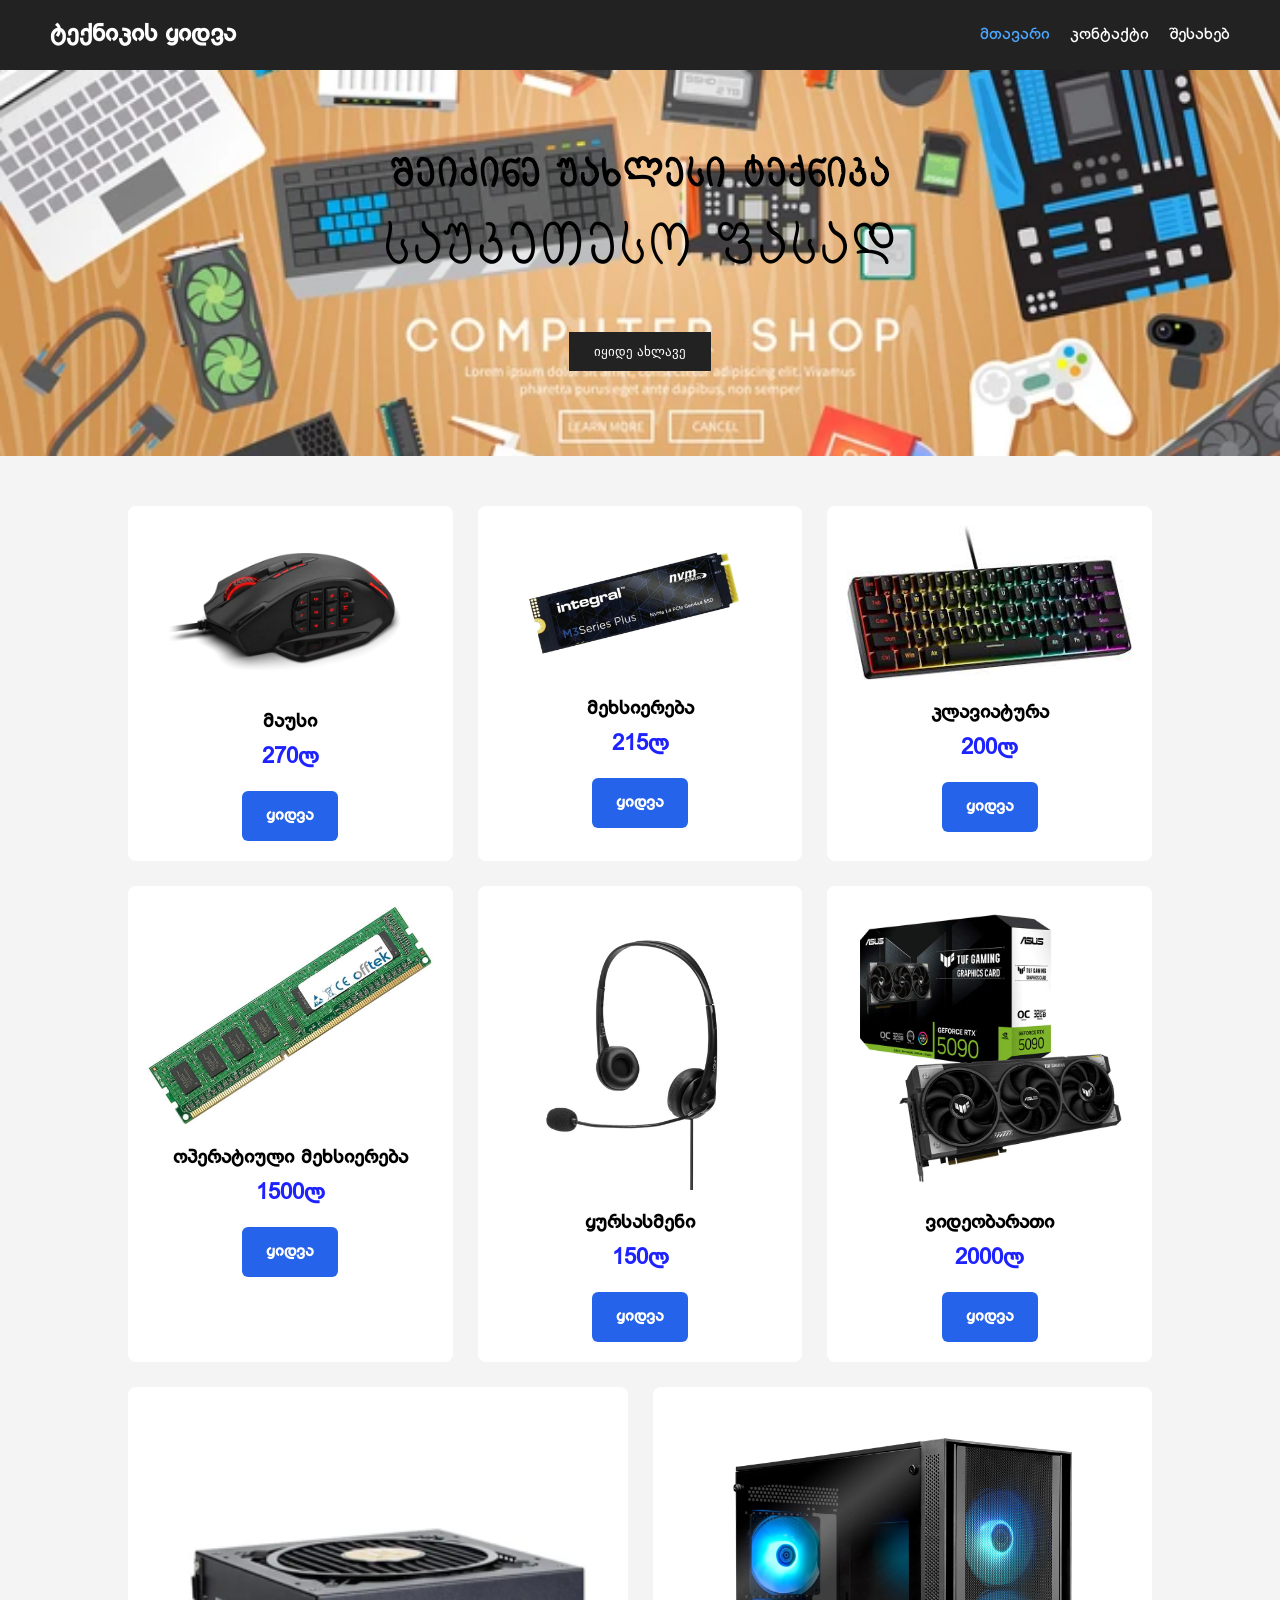
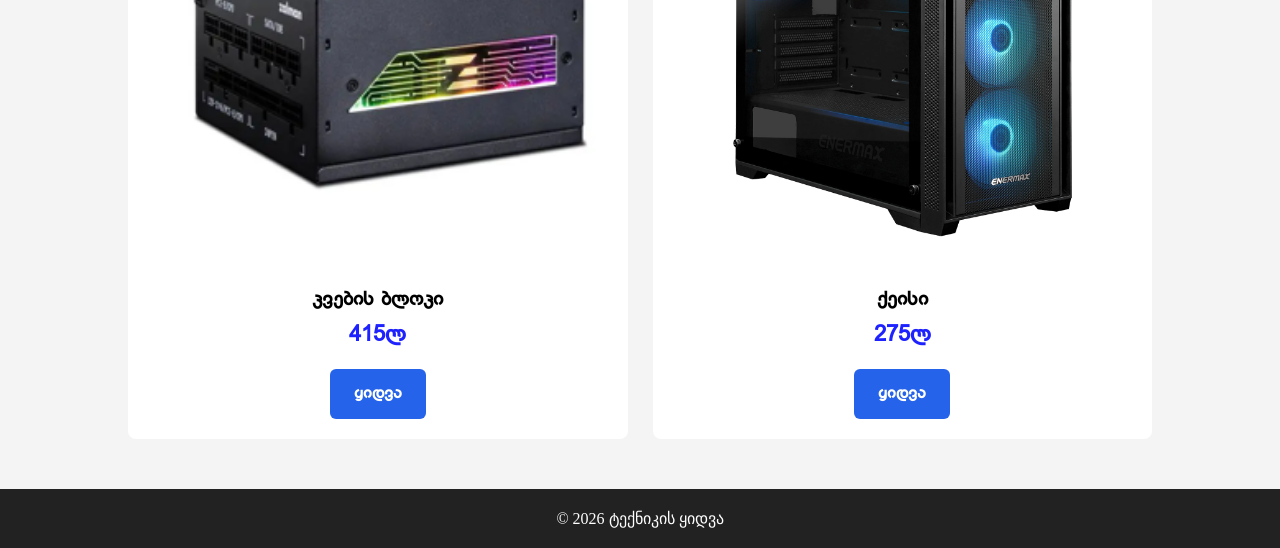
==== webb/index.html @ 62d89761 "Add files via upload" ====
<!DOCTYPE html>
<html lang="en">
<head>
    <meta charset="UTF-8">
    <meta name="viewport" content="width=device-width, initial-scale=1.0">
    <title>ტექნიკის ყიდვა</title>
    <link rel="stylesheet" href="style.css">
</head>
<body>

    <nav>
        <h2><a href="index.html">ტექნიკის ყიდვა</a></h2>

        <ul>
            <li><a class="active" href="index.html">მთავარი</a></li>
            <li><a href="contact.html">კონტაქტი</a></li>
            <li><a href="about.html">შესახებ</a></li>
        </ul>
    </nav>

    <div class="baneri">
        <h1>შეიძინე უახლესი ტექნიკა</h1>
        <p>საუკეთესო ფასად</p>
        <button>იყიდე ახლავე</button>
    </div>


    <div class="products">

        <div class="product">
            <img src="images/mice.webp" alt="mice">
            <h3>მაუსი</h3>
            <p>270ლ</p>
            <a href="contact.html" class="btn">ყიდვა</a>
        </div>

       <div class="product">
            <img src="images/ssd.webp" alt=""ssd>
            <h3>მეხსიერება</h3>
            <p>215ლ</p>
            <a href="contact.html" class="btn">ყიდვა</a>
        </div>
        <div class="product">
            <img src="images/keyboard.jpg" alt="keyboard">
            <h3>კლავიატურა</h3>
            <p>200ლ</p>
            <a href="contact.html" class="btn">ყიდვა</a>
        </div>
        <div class="product">
            <img src="images/rams.jpg" alt="rams">
            <h3>ოპერატიული მეხსიერება</h3>
            <p>1500ლ</p>
            <a href="contact.html" class="btn">ყიდვა</a>
        </div>
        <div class="product">
            <img src="images/headset.jpg" alt="headset">
            <h3>ყურსასმენი</h3>
            <p>150ლ</p>
            <a href="contact.html" class="btn">ყიდვა</a>
        </div>



        <div class="product">
            <img src="images/graphics_card2.webp" alt="graphics_card2">
            <h3>ვიდეობარათი</h3>
            <p>2000ლ</p>
            <a href="contact.html" class="btn">ყიდვა</a>
        </div>






        <div class="product">
            <img src="images/psu.png" alt="psu">
            <h3>კვების ბლოკი</h3>
            <p>415ლ</p>
            <a href="contact.html" class="btn">ყიდვა</a>
        </div>
        <div class="product">
            <img src="images/case.webp" alt="case">
            <h3>ქეისი</h3>
            <p>275ლ</p>
            <a href="contact.html" class="btn">ყიდვა</a>
        </div>

    </div>

</body>
<footer>
    <p>© 2026 ტექნიკის ყიდვა</p>
</footer>

</html>
---- webb/style.css ----
*{

    margin:0;
    padding:0;
    box-sizing:border-box;
}
@font-face {
  font-family: "pirveli";
  src: url(fonts/bpg_boxo-boxo.ttf);
}
@font-face {
  font-family: "meore";
  src: url(fonts/alk-life-webfont.ttf);
}

body{
    background:#f4f4f4;

}

nav{
    background:#222;
    color:white;
    padding:20px 50px;
    font-family: "pirveli";
    position: sticky;
    top: 0;
    z-index: 100;
    display:flex;
    justify-content:space-between;
    align-items:center;
}

nav ul{
    list-style:none;
    display:flex;
    gap:20px;
}

nav a{
    text-decoration:none;
    color:white;
}
nav a:hover{
    color: rgb(23, 71, 202);
}

.baneri{
    font-family: "meore";
    text-align:center;
    padding:80px 20px;
    font-size: 60px;
    background-image: 
    url("images/bc_image.webp");

    background-size:cover;
    background-position:center;
    color:white;
}


.baneri h1{
    color: #000000;
    margin-bottom:10px;
    font-size:40px;
}

.baneri p{
    color: #000000;
    margin-bottom:20px;
}

.baneri button{
    padding:12px 25px;
    border:none;
    background:#222;
    color:white;
    cursor:pointer;
}

.active{
    color:#4da6ff;
}

.iframe{
  display: flex;
  flex-wrap: wrap;
  gap: 50px;
  padding: 20px;
}

.products{
    font-family: "pirveli";
    width:80%;
    margin:50px auto;
    display:flex;
    flex-wrap:wrap;
    gap:25px;
}


.product{
    background:white;
    padding:20px;
    text-align:center;
    border-radius:8px;
    flex: 1;
    min-width: 300px;
    transition: 0.3s;
}

.product img{
    width:100%;
    margin-bottom:15px;
}
.product :hover{
    transform: translateY(-8px);
    
}
.product h3{
    margin-bottom:10px;
}

.product p{
    color:#1e22ff;
    font-size:22px;
    font-weight:bold;
}

footer{
    background:#222;
    color:white;
    text-align:center;
    padding:20px;
}

.btn{
    display:inline-block;
    background-color:#2563eb;
    color:white;
    text-decoration:none;
    padding:15px 24px;
    border-radius:6px;
    font-weight:bold;
    margin-top: 20px;
}

.btn:hover{
    background-color:#1d4ed8;
}
.container{
    width:800px;
    margin:80px auto;
    padding:30px;
    background:#39ad5c;
    border-radius:12px;
    box-shadow:0 10px 30px;
}

.container h1{
    margin-bottom:20px;
    font-size:32px;
    color:#60a5fa;
}

.container p{
    color:#cbd5e1;
}
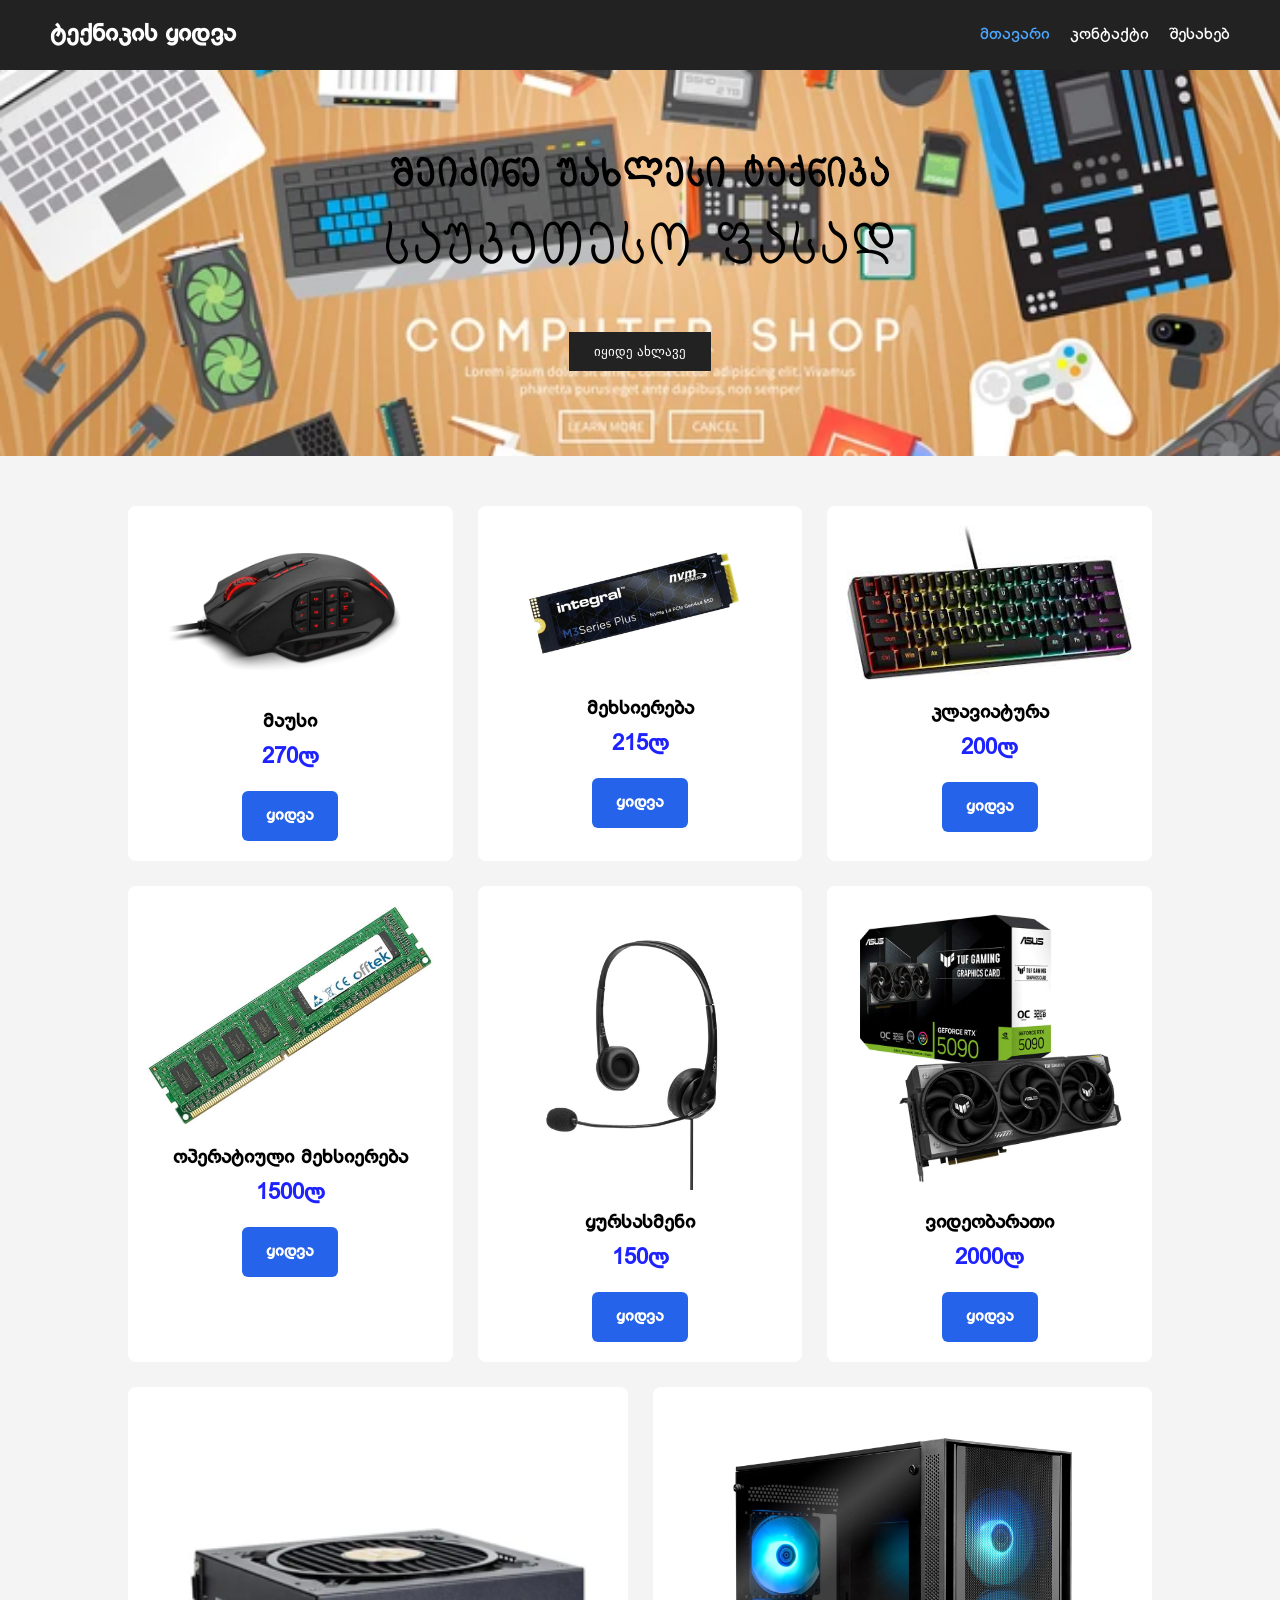
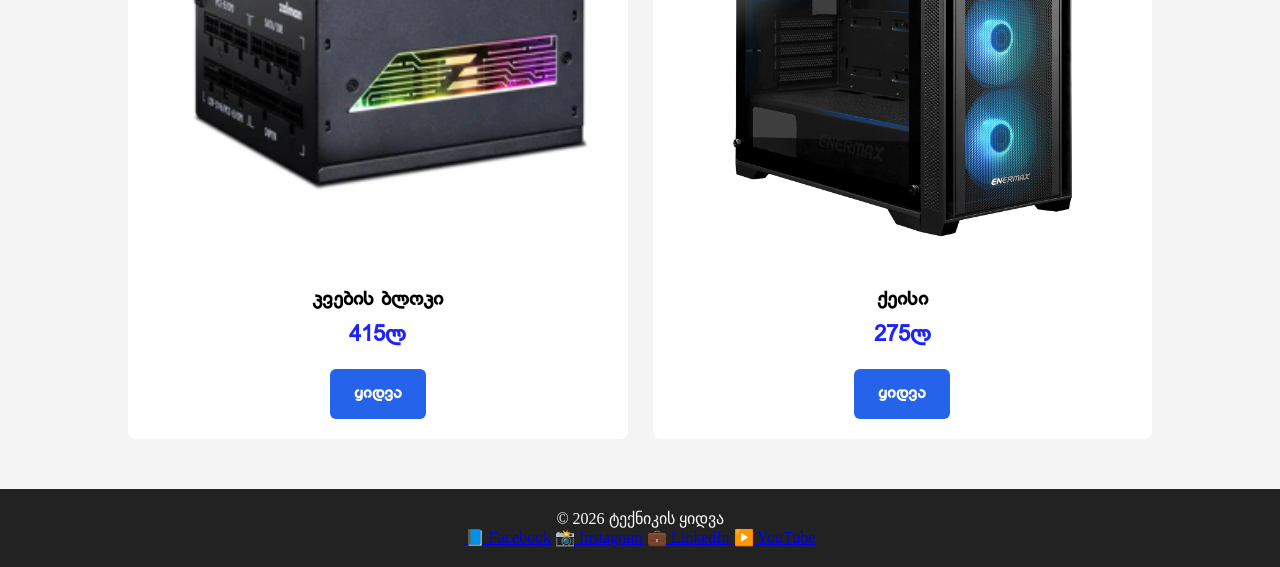
==== commit 8daf44e5: "Update index.html" ====
--- a/webb/index.html
+++ b/webb/index.html
@@ -92,6 +92,10 @@
 </body>
 <footer>
     <p>© 2026 ტექნიკის ყიდვა</p>
+    <a href="https://facebook.com/">📘 Facebook</a>
+    <a href="https://instagram.com/">📸 Instagram</a>
+    <a href="https://linkedin.com/">💼 LinkedIn</a>
+  <a href="https://youtube.com/">▶️ YouTube</a>
 </footer>
 
-</html>+</html>
